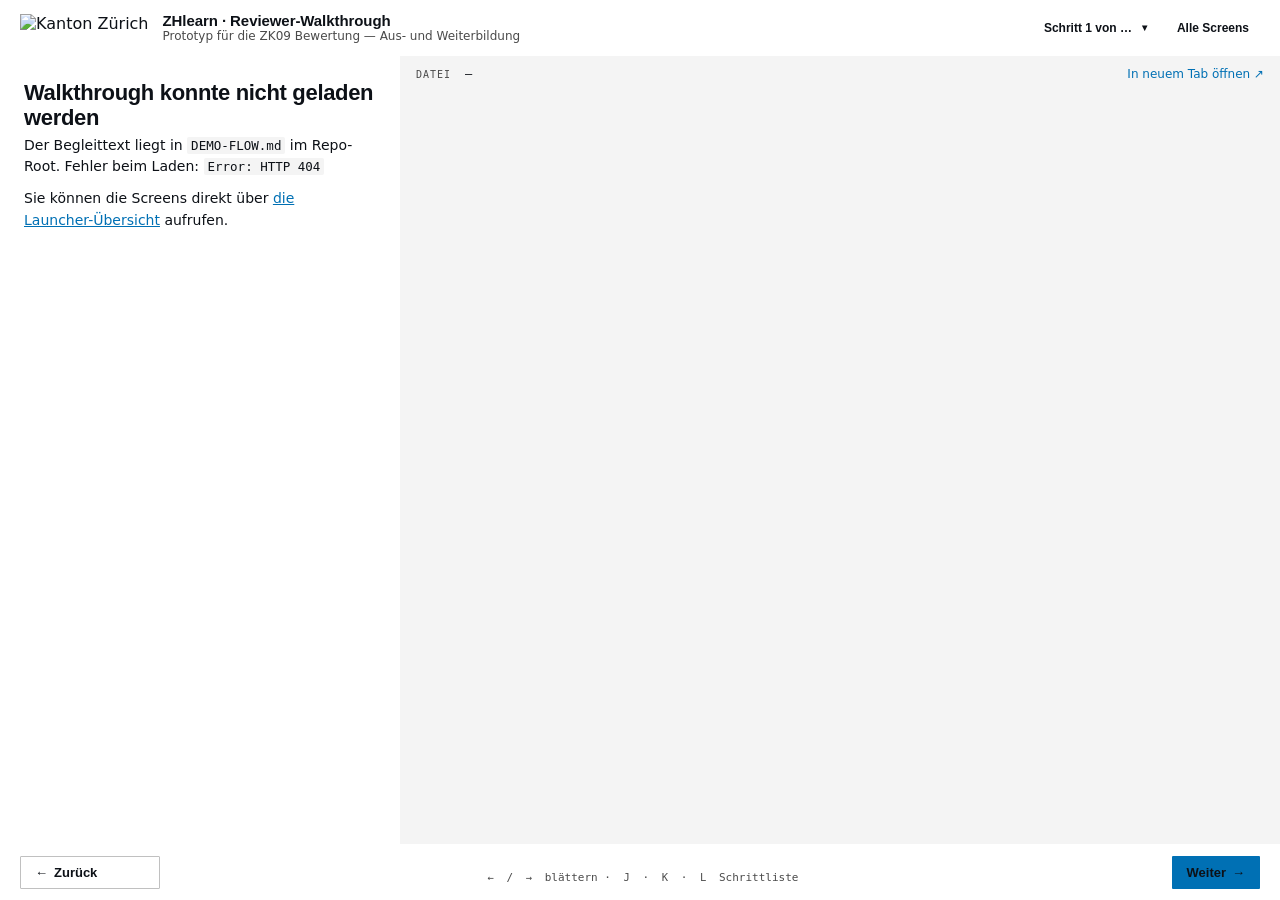
==== walkthrough/index.html @ b5f04a1e "feat: initial zhlearn preview + reviewer-walkthrough overlay Sibling-to the Digital4Health/ZHlearn c" ====
<!doctype html>
<html lang="de-CH">
<head>
  <meta charset="utf-8" />
  <meta name="viewport" content="width=1440" />
  <title>ZHlearn · Reviewer-Walkthrough</title>
  <link rel="icon" href="../build/favicon-48.png" />
  <link rel="stylesheet" href="../colors_and_type.css" />
  <link rel="stylesheet" href="./wizard.css" />
</head>
<body>
  <header class="wiz-header">
    <div class="wiz-header__brand">
      <img class="wiz-logo" src="../assets/logo-ktzh.svg" alt="Kanton Zürich" />
      <div class="wiz-brand-text">
        <span class="wiz-brand-title">ZHlearn · Reviewer-Walkthrough</span>
        <span class="wiz-brand-sub">Prototyp für die ZK09 Bewertung — Aus- und Weiterbildung</span>
      </div>
    </div>
    <div class="wiz-header__nav">
      <button id="wiz-step-list" class="wiz-btn wiz-btn--ghost" aria-haspopup="true" aria-expanded="false">
        <span class="wiz-step-counter">Schritt <strong id="wiz-step-now">1</strong> von <span id="wiz-step-total">…</span></span>
        <span class="wiz-chev">▾</span>
      </button>
      <a class="wiz-btn wiz-btn--ghost" href="../index.html" title="Zurück zur Übersicht aller Screens">Alle Screens</a>
    </div>
  </header>

  <main class="wiz-main">
    <aside class="wiz-narration" aria-label="Begleittext zum aktuellen Schritt">
      <div id="wiz-narration-body">
        <p class="wiz-loading">Lade DEMO-FLOW.md …</p>
      </div>
    </aside>

    <section class="wiz-stage" aria-label="Prototyp-Ansicht">
      <div class="wiz-stage__toolbar">
        <span class="wiz-file-label">
          <span class="wiz-file-label__prefix">Datei</span>
          <code id="wiz-file-name">—</code>
        </span>
        <div class="wiz-file-tabs" id="wiz-file-tabs" hidden></div>
        <a id="wiz-open-direct" class="wiz-link" href="#" target="_blank" rel="noopener">In neuem Tab öffnen ↗</a>
      </div>
      <iframe id="wiz-iframe" class="wiz-iframe" title="Prototyp-Screen" referrerpolicy="no-referrer-when-downgrade"></iframe>
      <div id="wiz-roadmap-panel" class="wiz-roadmap" hidden></div>
    </section>
  </main>

  <footer class="wiz-footer">
    <button id="wiz-prev" class="wiz-btn wiz-btn--secondary" aria-label="Vorheriger Schritt">
      <span aria-hidden="true">←</span> Zurück
    </button>
    <div class="wiz-footer__center">
      <span class="wiz-progress" aria-live="polite">
        <span id="wiz-progress-bar" class="wiz-progress__bar" style="--p:0%"></span>
      </span>
      <span class="wiz-shortcuts" title="Tastenkürzel">
        <kbd>←</kbd> / <kbd>→</kbd> blättern · <kbd>J</kbd> · <kbd>K</kbd> · <kbd>L</kbd> Schrittliste
      </span>
    </div>
    <button id="wiz-next" class="wiz-btn wiz-btn--primary" aria-label="Nächster Schritt">
      Weiter <span aria-hidden="true">→</span>
    </button>
  </footer>

  <div id="wiz-step-menu" class="wiz-menu" hidden role="menu" aria-label="Schrittauswahl"></div>

  <noscript>
    <p style="padding:24px;font-family:sans-serif">Dieser Walkthrough benötigt JavaScript. Sie können die Screens direkt über
      <a href="../index.html">die Launcher-Übersicht</a> öffnen.</p>
  </noscript>

  <script src="./wizard.js" defer></script>
</body>
</html>
---- walkthrough/wizard.css ----
/* ZHlearn Walkthrough — overlay chrome.
   Consumes ../colors_and_type.css tokens. No external deps.
   Visual posture per DESIGN.md §9: institutional, calm, sharp edges,
   two-weight Inter, flat surfaces, achromatic chrome with one accent. */

:root {
  --wiz-rail: 1px solid var(--color-black-15);
  --wiz-bg-app: var(--color-white);
  --wiz-bg-panel: var(--color-white);
  --wiz-bg-stage: var(--color-black-5, #f4f4f4);
  --wiz-text: var(--color-text, #0d1117);
  --wiz-text-soft: var(--color-text-soft, #4a4a4a);
  --wiz-accent: var(--color-blue, #0070b4);
  --wiz-accent-soft: var(--color-blue-soft, #d6e9f6);
  --wiz-focus: var(--color-focus, #00b1e5);
  --wiz-header-h: 56px;
  --wiz-footer-h: 56px;
  --wiz-narration-w: 400px;
}

* { box-sizing: border-box; }
html, body { height: 100%; margin: 0; }
body {
  font-family: var(--font-family-base, Inter, system-ui, sans-serif);
  background: var(--wiz-bg-app);
  color: var(--wiz-text);
  display: grid;
  grid-template-rows: var(--wiz-header-h) 1fr var(--wiz-footer-h);
  min-height: 100vh;
}

/* ---------- header ---------- */
.wiz-header {
  display: flex;
  align-items: center;
  justify-content: space-between;
  padding: 0 20px;
  border-bottom: var(--wiz-rail);
  background: var(--wiz-bg-panel);
  gap: 16px;
}
.wiz-header__brand { display: flex; align-items: center; gap: 14px; min-width: 0; }
.wiz-logo { height: 28px; width: auto; flex: 0 0 auto; }
.wiz-brand-text { display: flex; flex-direction: column; line-height: 1.15; min-width: 0; }
.wiz-brand-title {
  font-family: var(--font-family-black, Inter, sans-serif);
  font-weight: 900;
  font-size: 15px;
  letter-spacing: -0.005em;
}
.wiz-brand-sub {
  font-size: 12px;
  color: var(--wiz-text-soft);
  white-space: nowrap;
  overflow: hidden;
  text-overflow: ellipsis;
}
.wiz-header__nav { display: flex; align-items: center; gap: 8px; }

/* ---------- buttons ---------- */
.wiz-btn {
  font-family: var(--font-family-black, Inter, sans-serif);
  font-weight: 900;
  font-size: 13px;
  line-height: 1;
  padding: 9px 14px;
  border-radius: 1px;
  border: 1px solid transparent;
  cursor: pointer;
  text-decoration: none;
  display: inline-flex;
  align-items: center;
  gap: 6px;
  transition: background-color 100ms, color 100ms, border-color 100ms;
  -webkit-appearance: none;
}
.wiz-btn:focus-visible { outline: 2px solid var(--wiz-focus); outline-offset: 2px; }
.wiz-btn--primary { background: var(--wiz-accent); color: var(--color-white); }
.wiz-btn--primary:hover { background: var(--color-darkblue, #003e6e); }
.wiz-btn--primary[disabled] { background: var(--color-black-25, #c0c0c0); cursor: not-allowed; }
.wiz-btn--secondary {
  background: var(--color-white);
  color: var(--wiz-text);
  border-color: var(--color-black-25, #c0c0c0);
}
.wiz-btn--secondary:hover { border-color: var(--wiz-text); }
.wiz-btn--secondary[disabled] { color: var(--color-black-25, #c0c0c0); border-color: var(--color-black-15); cursor: not-allowed; }
.wiz-btn--ghost {
  background: transparent;
  color: var(--wiz-text);
  border-color: transparent;
  padding: 7px 10px;
  font-size: 12px;
}
.wiz-btn--ghost:hover { background: var(--color-black-5, #f4f4f4); }
.wiz-step-counter strong { font-family: var(--font-family-black, Inter, sans-serif); font-weight: 900; }
.wiz-chev { font-size: 10px; margin-left: 4px; }

/* ---------- main grid: narration | stage ---------- */
.wiz-main {
  display: grid;
  grid-template-columns: var(--wiz-narration-w) 1fr;
  min-height: 0;
}

/* ---------- narration ---------- */
.wiz-narration {
  border-right: var(--wiz-rail);
  background: var(--wiz-bg-panel);
  overflow-y: auto;
  padding: 24px 24px 32px;
  font-size: 14px;
  line-height: 1.55;
}
.wiz-narration h2 {
  margin: 0 0 4px;
  font-family: var(--font-family-black, Inter, sans-serif);
  font-weight: 900;
  font-size: 22px;
  letter-spacing: -0.015em;
  line-height: 1.15;
}
.wiz-narration .wiz-step-eyebrow {
  font-family: var(--font-family-mono, ui-monospace, monospace);
  font-size: 11px;
  text-transform: uppercase;
  letter-spacing: 0.12em;
  color: var(--wiz-text-soft);
  display: block;
  margin-bottom: 6px;
}
.wiz-narration .wiz-chips {
  display: flex;
  flex-wrap: wrap;
  gap: 6px;
  margin: 14px 0 18px;
}
.wiz-chip {
  display: inline-flex;
  align-items: center;
  font-size: 11px;
  font-family: var(--font-family-black, Inter, sans-serif);
  font-weight: 900;
  padding: 4px 9px;
  border: 1px solid var(--color-black-15);
  border-radius: 999px;
  background: var(--color-white);
  color: var(--wiz-text);
  text-transform: uppercase;
  letter-spacing: 0.04em;
}
.wiz-chip--accent { background: var(--wiz-accent-soft); border-color: var(--wiz-accent-soft); color: var(--color-darkblue, #003e6e); }
.wiz-chip--mono { font-family: var(--font-family-mono, ui-monospace, monospace); text-transform: none; letter-spacing: 0; }

.wiz-narration section { margin-top: 22px; }
.wiz-narration section h3 {
  font-family: var(--font-family-black, Inter, sans-serif);
  font-weight: 900;
  font-size: 12px;
  letter-spacing: 0.05em;
  text-transform: uppercase;
  margin: 0 0 8px;
  color: var(--wiz-text-soft);
}
.wiz-narration p { margin: 0 0 10px; }
.wiz-narration ul { padding-left: 18px; margin: 0; }
.wiz-narration li { margin: 0 0 6px; }
.wiz-narration code {
  font-family: var(--font-family-mono, ui-monospace, monospace);
  font-size: 12.5px;
  background: var(--color-black-5, #f4f4f4);
  padding: 1px 4px;
  border-radius: 2px;
}
.wiz-narration strong { font-family: var(--font-family-black, Inter, sans-serif); font-weight: 900; }
.wiz-narration a { color: var(--wiz-accent); }

.wiz-loading {
  font-style: italic;
  color: var(--wiz-text-soft);
}

/* ---------- stage ---------- */
.wiz-stage {
  display: grid;
  grid-template-rows: 36px 1fr;
  min-height: 0;
  background: var(--wiz-bg-stage);
}
.wiz-stage__toolbar {
  display: flex;
  align-items: center;
  justify-content: space-between;
  padding: 0 16px;
  border-bottom: var(--wiz-rail);
  background: var(--wiz-bg-panel);
  font-size: 12px;
  color: var(--wiz-text-soft);
  gap: 14px;
}
.wiz-file-label { display: inline-flex; align-items: center; gap: 8px; min-width: 0; }
.wiz-file-label__prefix {
  text-transform: uppercase;
  letter-spacing: 0.1em;
  font-size: 10px;
  color: var(--wiz-text-soft);
  font-family: var(--font-family-mono, ui-monospace, monospace);
}
.wiz-file-label code {
  font-family: var(--font-family-mono, ui-monospace, monospace);
  font-size: 12px;
  background: var(--color-black-5, #f4f4f4);
  padding: 2px 6px;
  border-radius: 2px;
  color: var(--wiz-text);
  white-space: nowrap;
  overflow: hidden;
  text-overflow: ellipsis;
}
.wiz-file-tabs { display: inline-flex; gap: 6px; margin-left: 4px; }
.wiz-file-tab {
  font-family: var(--font-family-mono, ui-monospace, monospace);
  font-size: 11px;
  padding: 3px 8px;
  border: 1px solid var(--color-black-15);
  border-radius: 2px;
  background: transparent;
  color: var(--wiz-text-soft);
  cursor: pointer;
}
.wiz-file-tab[aria-pressed="true"] {
  background: var(--wiz-accent);
  color: var(--color-white);
  border-color: var(--wiz-accent);
}
.wiz-link { color: var(--wiz-accent); font-size: 12px; text-decoration: none; white-space: nowrap; }
.wiz-link:hover { text-decoration: underline; }

.wiz-iframe {
  width: 100%;
  height: 100%;
  border: 0;
  display: block;
  background: var(--color-white);
}

/* ---------- roadmap panel (used when a step has no iframe) ---------- */
.wiz-roadmap {
  padding: 40px 56px;
  max-width: 920px;
  overflow-y: auto;
}
.wiz-roadmap h2 {
  font-family: var(--font-family-black, Inter, sans-serif);
  font-weight: 900;
  font-size: 28px;
  letter-spacing: -0.02em;
  margin: 0 0 16px;
}
.wiz-roadmap p, .wiz-roadmap li { font-size: 15px; line-height: 1.55; }
.wiz-roadmap section { margin-top: 28px; }
.wiz-roadmap h3 {
  font-family: var(--font-family-black, Inter, sans-serif);
  font-size: 12px;
  letter-spacing: 0.06em;
  text-transform: uppercase;
  margin: 0 0 10px;
  color: var(--wiz-text-soft);
}
.wiz-roadmap__placeholder {
  border: 1px solid var(--color-black-15);
  padding: 24px;
  background: var(--color-white);
  font-size: 13px;
  color: var(--wiz-text-soft);
}

/* ---------- footer ---------- */
.wiz-footer {
  display: grid;
  grid-template-columns: 140px 1fr 140px;
  align-items: center;
  padding: 0 20px;
  border-top: var(--wiz-rail);
  background: var(--wiz-bg-panel);
  gap: 12px;
}
.wiz-footer__center { display: flex; flex-direction: column; align-items: center; gap: 6px; }
.wiz-progress {
  display: block;
  width: min(420px, 60vw);
  height: 4px;
  background: var(--color-black-15);
  position: relative;
  border-radius: 1px;
  overflow: hidden;
}
.wiz-progress__bar {
  position: absolute;
  inset: 0;
  width: var(--p, 0%);
  background: var(--wiz-accent);
  transition: width 200ms ease-out;
}
.wiz-shortcuts {
  font-size: 11px;
  color: var(--wiz-text-soft);
  font-family: var(--font-family-mono, ui-monospace, monospace);
}
.wiz-shortcuts kbd {
  font-family: inherit;
  border: 1px solid var(--color-black-15);
  padding: 1px 5px;
  border-radius: 2px;
  background: var(--color-white);
  font-size: 10.5px;
  margin: 0 1px;
}
#wiz-next { justify-self: end; }

/* ---------- step menu ---------- */
.wiz-menu {
  position: fixed;
  top: calc(var(--wiz-header-h) + 4px);
  right: 20px;
  width: 360px;
  max-height: 70vh;
  background: var(--color-white);
  border: 1px solid var(--color-black-25, #c0c0c0);
  box-shadow: 0 4px 16px rgba(0,0,0,0.08);
  overflow-y: auto;
  z-index: 30;
  padding: 8px 0;
}
.wiz-menu__group {
  padding: 8px 14px 4px;
  font-family: var(--font-family-mono, ui-monospace, monospace);
  font-size: 10.5px;
  letter-spacing: 0.1em;
  text-transform: uppercase;
  color: var(--wiz-text-soft);
  border-top: 1px solid var(--color-black-15);
}
.wiz-menu__group:first-child { border-top: 0; }
.wiz-menu__item {
  display: flex;
  align-items: baseline;
  gap: 10px;
  padding: 7px 14px;
  border: none;
  background: transparent;
  font: inherit;
  width: 100%;
  text-align: left;
  cursor: pointer;
  color: var(--wiz-text);
}
.wiz-menu__item:hover { background: var(--color-black-5, #f4f4f4); }
.wiz-menu__item[aria-current="true"] {
  background: var(--wiz-accent-soft);
  font-family: var(--font-family-black, Inter, sans-serif);
  font-weight: 900;
}
.wiz-menu__num {
  font-family: var(--font-family-mono, ui-monospace, monospace);
  font-size: 11px;
  color: var(--wiz-text-soft);
  min-width: 22px;
}
.wiz-menu__title { font-size: 13px; }
.wiz-menu__file {
  font-family: var(--font-family-mono, ui-monospace, monospace);
  font-size: 10.5px;
  color: var(--wiz-text-soft);
  margin-left: auto;
}

/* ---------- responsive: stack on narrow widths ---------- */
@media (max-width: 1100px) {
  .wiz-main { grid-template-columns: 1fr; grid-template-rows: auto 1fr; }
  .wiz-narration { border-right: 0; border-bottom: var(--wiz-rail); max-height: 240px; }
  .wiz-footer { grid-template-columns: 1fr 1fr 1fr; }
  .wiz-shortcuts { display: none; }
}
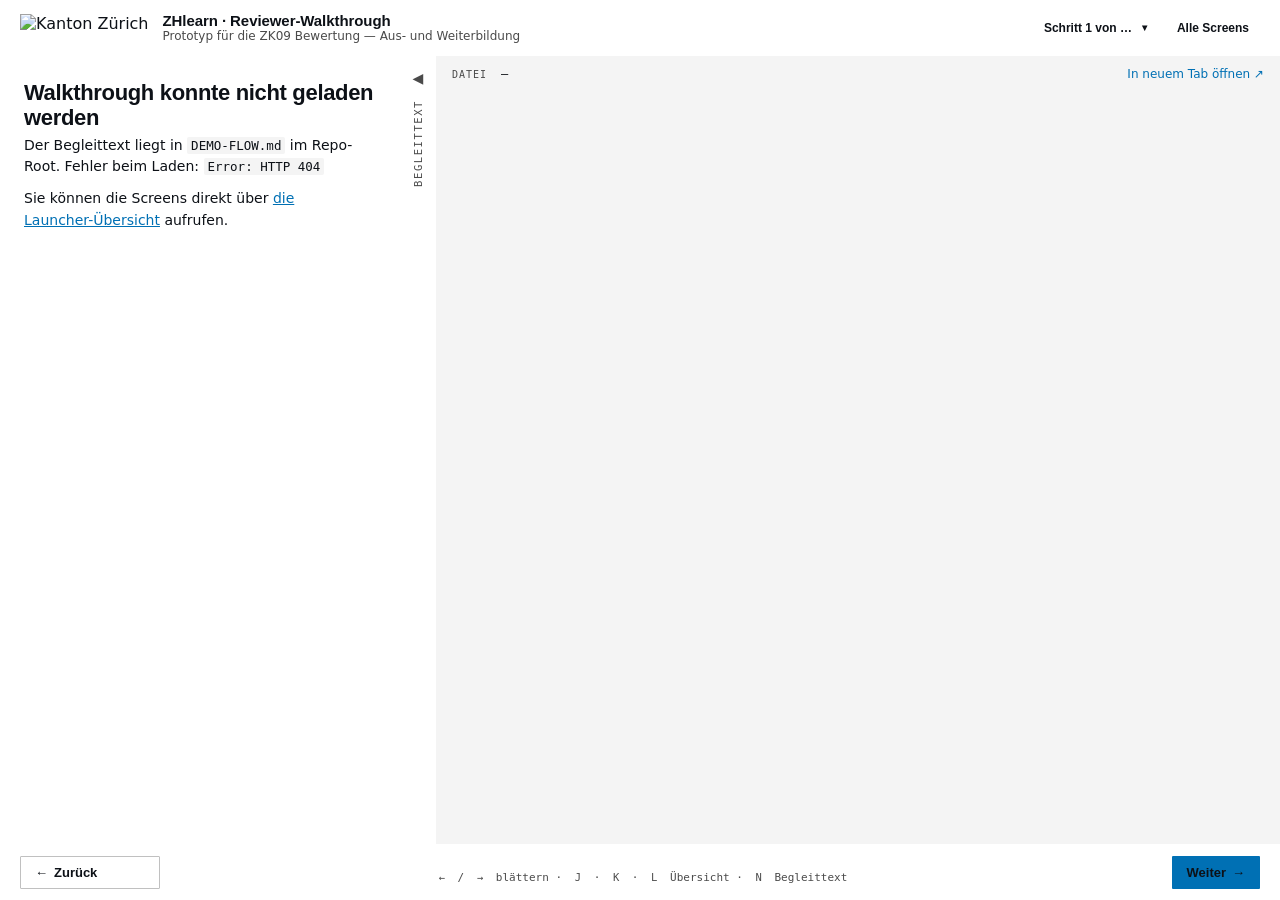
==== commit 83c2178e: "feat(walkthrough): foldable narration + dynamic journey groups - left narration column collapses to " ====
--- a/walkthrough/index.html
+++ b/walkthrough/index.html
@@ -27,10 +27,16 @@
   </header>
 
   <main class="wiz-main">
-    <aside class="wiz-narration" aria-label="Begleittext zum aktuellen Schritt">
-      <div id="wiz-narration-body">
-        <p class="wiz-loading">Lade DEMO-FLOW.md …</p>
+    <aside id="wiz-narration" class="wiz-narration" data-state="open" aria-label="Begleittext zum aktuellen Schritt">
+      <div class="wiz-narration__panel">
+        <div id="wiz-narration-body">
+          <p class="wiz-loading">Lade DEMO-FLOW.md …</p>
+        </div>
       </div>
+      <button id="wiz-narration-toggle" class="wiz-narration__toggle" type="button" aria-expanded="true" aria-label="Begleittext einklappen" aria-controls="wiz-narration-body">
+        <span class="wiz-narration__toggle-chev" aria-hidden="true">◀</span>
+        <span class="wiz-narration__toggle-label">Begleittext</span>
+      </button>
     </aside>
 
     <section class="wiz-stage" aria-label="Prototyp-Ansicht">
@@ -47,6 +53,8 @@
     </section>
   </main>
 
+  <div id="wiz-step-menu" class="wiz-menu" hidden role="menu" aria-label="Schrittauswahl"></div>
+
   <footer class="wiz-footer">
     <button id="wiz-prev" class="wiz-btn wiz-btn--secondary" aria-label="Vorheriger Schritt">
       <span aria-hidden="true">←</span> Zurück
@@ -56,15 +64,13 @@
         <span id="wiz-progress-bar" class="wiz-progress__bar" style="--p:0%"></span>
       </span>
       <span class="wiz-shortcuts" title="Tastenkürzel">
-        <kbd>←</kbd> / <kbd>→</kbd> blättern · <kbd>J</kbd> · <kbd>K</kbd> · <kbd>L</kbd> Schrittliste
+        <kbd>←</kbd> / <kbd>→</kbd> blättern · <kbd>J</kbd> · <kbd>K</kbd> · <kbd>L</kbd> Übersicht · <kbd>N</kbd> Begleittext
       </span>
     </div>
     <button id="wiz-next" class="wiz-btn wiz-btn--primary" aria-label="Nächster Schritt">
       Weiter <span aria-hidden="true">→</span>
     </button>
   </footer>
-
-  <div id="wiz-step-menu" class="wiz-menu" hidden role="menu" aria-label="Schrittauswahl"></div>
 
   <noscript>
     <p style="padding:24px;font-family:sans-serif">Dieser Walkthrough benötigt JavaScript. Sie können die Screens direkt über
--- a/walkthrough/wizard.css
+++ b/walkthrough/wizard.css
@@ -16,6 +16,7 @@
   --wiz-header-h: 56px;
   --wiz-footer-h: 56px;
   --wiz-narration-w: 400px;
+  --wiz-narration-rail-w: 36px;
 }
 
 * { box-sizing: border-box; }
@@ -99,19 +100,69 @@
 /* ---------- main grid: narration | stage ---------- */
 .wiz-main {
   display: grid;
-  grid-template-columns: var(--wiz-narration-w) 1fr;
+  grid-template-columns: auto 1fr;
   min-height: 0;
 }
 
-/* ---------- narration ---------- */
+/* ---------- narration (foldable left column) ---------- */
 .wiz-narration {
+  display: flex;
+  height: 100%;
   border-right: var(--wiz-rail);
   background: var(--wiz-bg-panel);
+  min-width: 0;
+}
+.wiz-narration__panel {
+  width: var(--wiz-narration-w);
   overflow-y: auto;
   padding: 24px 24px 32px;
   font-size: 14px;
   line-height: 1.55;
-}
+  transition: width 180ms ease-out, padding 180ms ease-out;
+}
+.wiz-narration[data-state="collapsed"] .wiz-narration__panel {
+  width: 0;
+  padding-left: 0;
+  padding-right: 0;
+  overflow: hidden;
+}
+.wiz-narration__toggle {
+  width: var(--wiz-narration-rail-w);
+  flex: 0 0 var(--wiz-narration-rail-w);
+  display: flex;
+  flex-direction: column;
+  align-items: center;
+  padding: 14px 0 16px;
+  gap: 14px;
+  background: var(--wiz-bg-stage);
+  border: 0;
+  border-left: var(--wiz-rail);
+  cursor: pointer;
+  font: inherit;
+  color: var(--wiz-text);
+}
+.wiz-narration__toggle:hover { background: var(--color-black-5, #f4f4f4); }
+.wiz-narration__toggle:focus-visible { outline: 2px solid var(--wiz-focus); outline-offset: -2px; }
+.wiz-narration[data-state="open"] .wiz-narration__toggle {
+  background: var(--wiz-bg-panel);
+  border-left: var(--wiz-rail);
+}
+.wiz-narration__toggle-chev {
+  font-size: 14px;
+  color: var(--wiz-text-soft);
+  transition: transform 180ms ease-out;
+}
+.wiz-narration[data-state="collapsed"] .wiz-narration__toggle-chev { transform: rotate(180deg); }
+.wiz-narration__toggle-label {
+  writing-mode: vertical-rl;
+  transform: rotate(180deg);
+  font-family: var(--font-family-mono, ui-monospace, monospace);
+  font-size: 10.5px;
+  letter-spacing: 0.15em;
+  text-transform: uppercase;
+  color: var(--wiz-text-soft);
+}
+
 .wiz-narration h2 {
   margin: 0 0 4px;
   font-family: var(--font-family-black, Inter, sans-serif);
@@ -318,7 +369,7 @@
 }
 #wiz-next { justify-self: end; }
 
-/* ---------- step menu ---------- */
+/* ---------- step menu dropdown (foldable journey groups) ---------- */
 .wiz-menu {
   position: fixed;
   top: calc(var(--wiz-header-h) + 4px);
@@ -330,34 +381,76 @@
   box-shadow: 0 4px 16px rgba(0,0,0,0.08);
   overflow-y: auto;
   z-index: 30;
-  padding: 8px 0;
-}
-.wiz-menu__group {
-  padding: 8px 14px 4px;
-  font-family: var(--font-family-mono, ui-monospace, monospace);
-  font-size: 10.5px;
-  letter-spacing: 0.1em;
-  text-transform: uppercase;
-  color: var(--wiz-text-soft);
-  border-top: 1px solid var(--color-black-15);
-}
+  padding: 4px 0;
+}
+
+.wiz-menu__group { border-top: var(--wiz-rail); }
 .wiz-menu__group:first-child { border-top: 0; }
-.wiz-menu__item {
-  display: flex;
-  align-items: baseline;
+.wiz-menu__group-header {
+  display: flex;
+  align-items: center;
   gap: 10px;
-  padding: 7px 14px;
-  border: none;
+  width: 100%;
+  padding: 10px 14px;
+  border: 0;
   background: transparent;
   font: inherit;
-  width: 100%;
   text-align: left;
   cursor: pointer;
   color: var(--wiz-text);
 }
+.wiz-menu__group-header:hover { background: var(--color-black-5, #f4f4f4); }
+.wiz-menu__group-header:focus-visible { outline: 2px solid var(--wiz-focus); outline-offset: -2px; }
+.wiz-menu__chev {
+  font-size: 10px;
+  color: var(--wiz-text-soft);
+  flex: 0 0 12px;
+  transition: transform 120ms ease-out;
+}
+.wiz-menu__group[data-state="open"] .wiz-menu__chev { transform: rotate(90deg); }
+.wiz-menu__group-label {
+  flex: 1;
+  font-family: var(--font-family-mono, ui-monospace, monospace);
+  font-size: 10.5px;
+  letter-spacing: 0.08em;
+  text-transform: uppercase;
+  color: var(--wiz-text-soft);
+  line-height: 1.3;
+}
+.wiz-menu__group-count {
+  font-family: var(--font-family-mono, ui-monospace, monospace);
+  font-size: 10.5px;
+  color: var(--wiz-text-soft);
+  background: var(--color-white);
+  border: 1px solid var(--color-black-15);
+  padding: 1px 6px;
+  border-radius: 2px;
+}
+
+.wiz-menu__items { display: none; padding-bottom: 4px; }
+.wiz-menu__group[data-state="open"] .wiz-menu__items { display: block; }
+
+.wiz-menu__item {
+  display: grid;
+  grid-template-columns: 24px 1fr;
+  align-items: baseline;
+  gap: 4px 8px;
+  width: 100%;
+  padding: 6px 14px 6px 32px;
+  border: 0;
+  border-left: 2px solid transparent;
+  background: transparent;
+  font: inherit;
+  font-size: 12.5px;
+  text-align: left;
+  cursor: pointer;
+  color: var(--wiz-text);
+}
 .wiz-menu__item:hover { background: var(--color-black-5, #f4f4f4); }
+.wiz-menu__item:focus-visible { outline: 2px solid var(--wiz-focus); outline-offset: -2px; }
 .wiz-menu__item[aria-current="true"] {
   background: var(--wiz-accent-soft);
+  border-left-color: var(--wiz-accent);
   font-family: var(--font-family-black, Inter, sans-serif);
   font-weight: 900;
 }
@@ -365,20 +458,40 @@
   font-family: var(--font-family-mono, ui-monospace, monospace);
   font-size: 11px;
   color: var(--wiz-text-soft);
-  min-width: 22px;
-}
-.wiz-menu__title { font-size: 13px; }
+}
+.wiz-menu__title { line-height: 1.3; }
 .wiz-menu__file {
-  font-family: var(--font-family-mono, ui-monospace, monospace);
-  font-size: 10.5px;
-  color: var(--wiz-text-soft);
-  margin-left: auto;
+  grid-column: 2;
+  font-family: var(--font-family-mono, ui-monospace, monospace);
+  font-size: 10px;
+  color: var(--wiz-text-soft);
+  white-space: nowrap;
+  overflow: hidden;
+  text-overflow: ellipsis;
 }
 
 /* ---------- responsive: stack on narrow widths ---------- */
 @media (max-width: 1100px) {
   .wiz-main { grid-template-columns: 1fr; grid-template-rows: auto 1fr; }
-  .wiz-narration { border-right: 0; border-bottom: var(--wiz-rail); max-height: 240px; }
+  .wiz-narration {
+    border-right: 0;
+    border-bottom: var(--wiz-rail);
+    flex-direction: column;
+  }
+  .wiz-narration__panel { width: 100%; max-height: 240px; }
+  .wiz-narration[data-state="collapsed"] .wiz-narration__panel { max-height: 0; }
+  .wiz-narration__toggle {
+    width: 100%;
+    flex-direction: row;
+    justify-content: center;
+    padding: 6px 0;
+    border-left: 0;
+    border-top: var(--wiz-rail);
+  }
+  .wiz-narration__toggle-chev { transform: rotate(-90deg); }
+  .wiz-narration[data-state="collapsed"] .wiz-narration__toggle-chev { transform: rotate(90deg); }
+  .wiz-narration__toggle-label { writing-mode: horizontal-tb; transform: none; }
   .wiz-footer { grid-template-columns: 1fr 1fr 1fr; }
   .wiz-shortcuts { display: none; }
-}
+  .wiz-menu { right: 8px; width: calc(100vw - 16px); max-width: 360px; }
+}
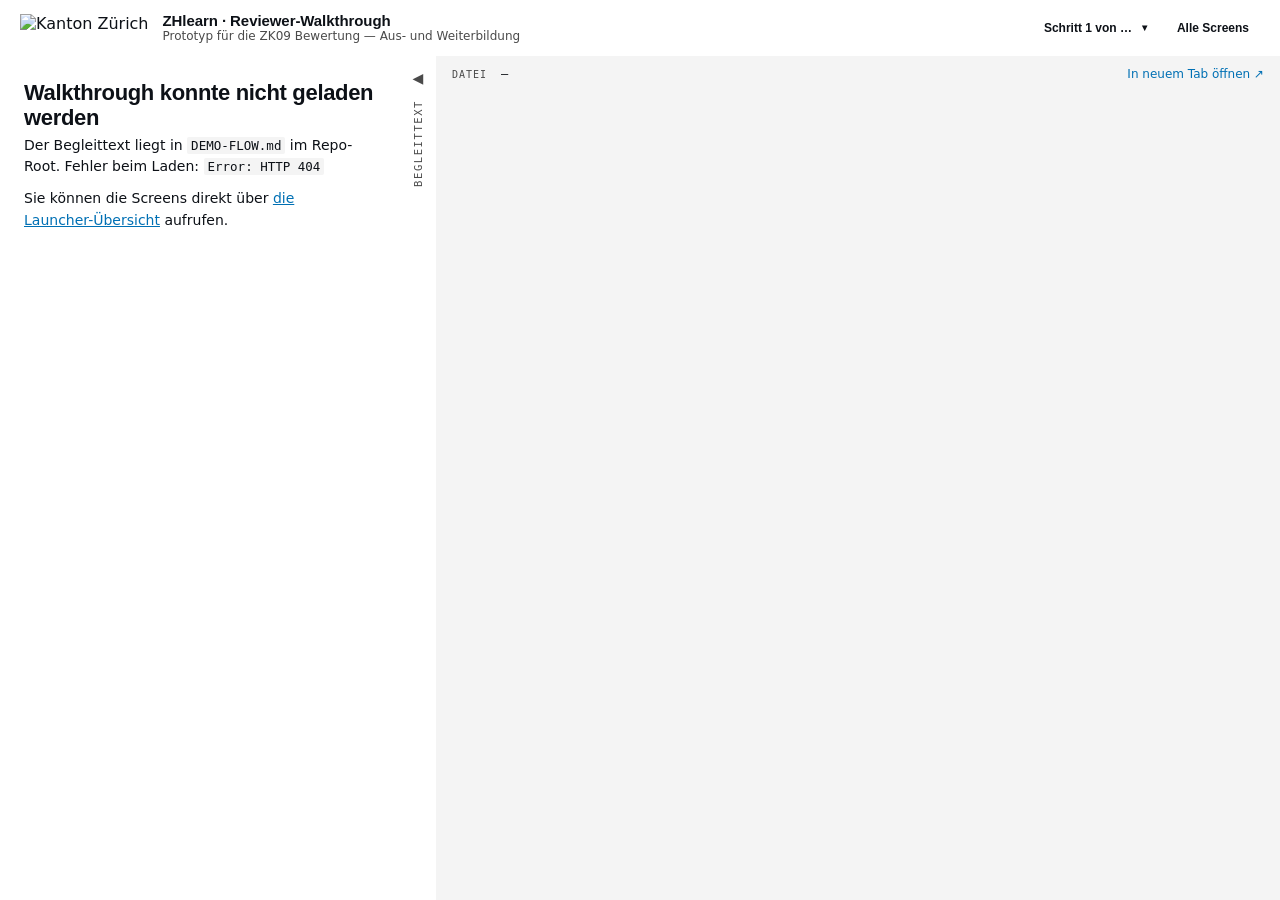
==== commit ff2abe6e: "feat(walkthrough): reorder steps per bid use cases + drop footer bar - Reorder: added WALKTHROUGH_ST" ====
--- a/walkthrough/index.html
+++ b/walkthrough/index.html
@@ -55,23 +55,6 @@
 
   <div id="wiz-step-menu" class="wiz-menu" hidden role="menu" aria-label="Schrittauswahl"></div>
 
-  <footer class="wiz-footer">
-    <button id="wiz-prev" class="wiz-btn wiz-btn--secondary" aria-label="Vorheriger Schritt">
-      <span aria-hidden="true">←</span> Zurück
-    </button>
-    <div class="wiz-footer__center">
-      <span class="wiz-progress" aria-live="polite">
-        <span id="wiz-progress-bar" class="wiz-progress__bar" style="--p:0%"></span>
-      </span>
-      <span class="wiz-shortcuts" title="Tastenkürzel">
-        <kbd>←</kbd> / <kbd>→</kbd> blättern · <kbd>J</kbd> · <kbd>K</kbd> · <kbd>L</kbd> Übersicht · <kbd>N</kbd> Begleittext
-      </span>
-    </div>
-    <button id="wiz-next" class="wiz-btn wiz-btn--primary" aria-label="Nächster Schritt">
-      Weiter <span aria-hidden="true">→</span>
-    </button>
-  </footer>
-
   <noscript>
     <p style="padding:24px;font-family:sans-serif">Dieser Walkthrough benötigt JavaScript. Sie können die Screens direkt über
       <a href="../index.html">die Launcher-Übersicht</a> öffnen.</p>
--- a/walkthrough/wizard.css
+++ b/walkthrough/wizard.css
@@ -14,7 +14,6 @@
   --wiz-accent-soft: var(--color-blue-soft, #d6e9f6);
   --wiz-focus: var(--color-focus, #00b1e5);
   --wiz-header-h: 56px;
-  --wiz-footer-h: 56px;
   --wiz-narration-w: 400px;
   --wiz-narration-rail-w: 36px;
 }
@@ -26,8 +25,9 @@
   background: var(--wiz-bg-app);
   color: var(--wiz-text);
   display: grid;
-  grid-template-rows: var(--wiz-header-h) 1fr var(--wiz-footer-h);
-  min-height: 100vh;
+  grid-template-rows: var(--wiz-header-h) 1fr;
+  height: 100vh;
+  overflow: hidden;
 }
 
 /* ---------- header ---------- */
@@ -111,16 +111,22 @@
   border-right: var(--wiz-rail);
   background: var(--wiz-bg-panel);
   min-width: 0;
+  min-height: 0;
+  overflow: hidden;
 }
 .wiz-narration__panel {
+  flex: 0 0 var(--wiz-narration-w);
   width: var(--wiz-narration-w);
+  height: 100%;
+  min-height: 0;
   overflow-y: auto;
   padding: 24px 24px 32px;
   font-size: 14px;
   line-height: 1.55;
-  transition: width 180ms ease-out, padding 180ms ease-out;
+  transition: flex-basis 180ms ease-out, width 180ms ease-out, padding 180ms ease-out;
 }
 .wiz-narration[data-state="collapsed"] .wiz-narration__panel {
+  flex-basis: 0;
   width: 0;
   padding-left: 0;
   padding-right: 0;
@@ -325,49 +331,6 @@
   font-size: 13px;
   color: var(--wiz-text-soft);
 }
-
-/* ---------- footer ---------- */
-.wiz-footer {
-  display: grid;
-  grid-template-columns: 140px 1fr 140px;
-  align-items: center;
-  padding: 0 20px;
-  border-top: var(--wiz-rail);
-  background: var(--wiz-bg-panel);
-  gap: 12px;
-}
-.wiz-footer__center { display: flex; flex-direction: column; align-items: center; gap: 6px; }
-.wiz-progress {
-  display: block;
-  width: min(420px, 60vw);
-  height: 4px;
-  background: var(--color-black-15);
-  position: relative;
-  border-radius: 1px;
-  overflow: hidden;
-}
-.wiz-progress__bar {
-  position: absolute;
-  inset: 0;
-  width: var(--p, 0%);
-  background: var(--wiz-accent);
-  transition: width 200ms ease-out;
-}
-.wiz-shortcuts {
-  font-size: 11px;
-  color: var(--wiz-text-soft);
-  font-family: var(--font-family-mono, ui-monospace, monospace);
-}
-.wiz-shortcuts kbd {
-  font-family: inherit;
-  border: 1px solid var(--color-black-15);
-  padding: 1px 5px;
-  border-radius: 2px;
-  background: var(--color-white);
-  font-size: 10.5px;
-  margin: 0 1px;
-}
-#wiz-next { justify-self: end; }
 
 /* ---------- step menu dropdown (foldable journey groups) ---------- */
 .wiz-menu {
@@ -429,6 +392,17 @@
 
 .wiz-menu__items { display: none; padding-bottom: 4px; }
 .wiz-menu__group[data-state="open"] .wiz-menu__items { display: block; }
+
+/* Empty groups (no walkthrough screens yet) — show the label with a
+   Roadmap badge so the structure stays visible against the bid doc. */
+.wiz-menu__group--empty .wiz-menu__group-header { cursor: default; opacity: 0.7; }
+.wiz-menu__group--empty .wiz-menu__group-header:hover { background: transparent; }
+.wiz-menu__group--empty .wiz-menu__chev { color: var(--color-black-25, #c0c0c0); }
+.wiz-menu__group--empty .wiz-menu__group-count {
+  background: var(--wiz-bg-stage);
+  color: var(--wiz-text-soft);
+  font-style: italic;
+}
 
 .wiz-menu__item {
   display: grid;
@@ -478,8 +452,8 @@
     border-bottom: var(--wiz-rail);
     flex-direction: column;
   }
-  .wiz-narration__panel { width: 100%; max-height: 240px; }
-  .wiz-narration[data-state="collapsed"] .wiz-narration__panel { max-height: 0; }
+  .wiz-narration__panel { flex: 0 0 auto; width: 100%; max-height: 240px; }
+  .wiz-narration[data-state="collapsed"] .wiz-narration__panel { max-height: 0; flex-basis: 0; }
   .wiz-narration__toggle {
     width: 100%;
     flex-direction: row;
@@ -491,7 +465,5 @@
   .wiz-narration__toggle-chev { transform: rotate(-90deg); }
   .wiz-narration[data-state="collapsed"] .wiz-narration__toggle-chev { transform: rotate(90deg); }
   .wiz-narration__toggle-label { writing-mode: horizontal-tb; transform: none; }
-  .wiz-footer { grid-template-columns: 1fr 1fr 1fr; }
-  .wiz-shortcuts { display: none; }
   .wiz-menu { right: 8px; width: calc(100vw - 16px); max-width: 360px; }
 }
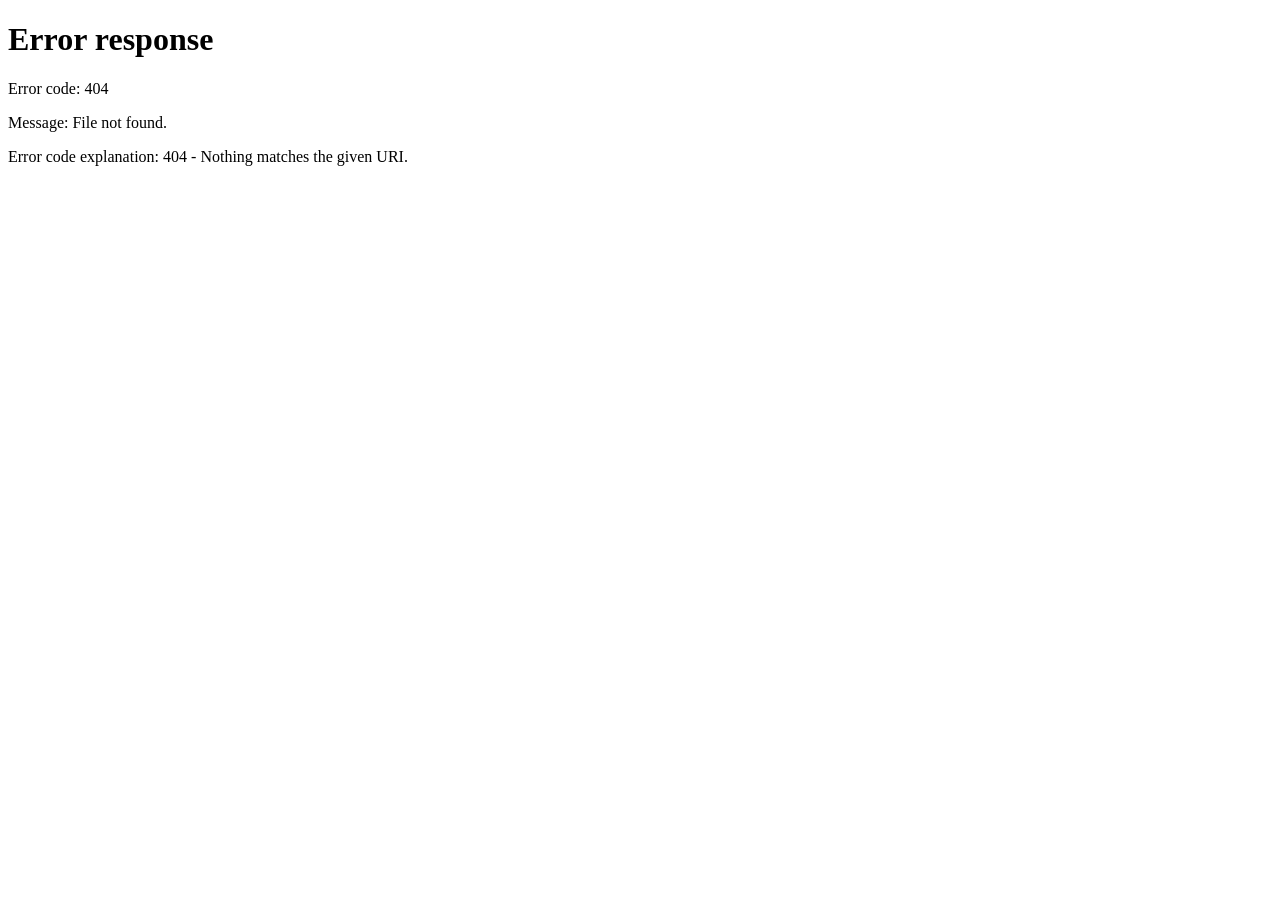
==== commit 7d2d819c: "feat(walkthrough): in-page overlay — inject wizard on every page Rewrites the reviewer-walkthrough f" ====
--- a/walkthrough/index.html
+++ b/walkthrough/index.html
@@ -2,64 +2,48 @@
 <html lang="de-CH">
 <head>
   <meta charset="utf-8" />
-  <meta name="viewport" content="width=1440" />
+  <meta name="viewport" content="width=device-width, initial-scale=1" />
   <title>ZHlearn · Reviewer-Walkthrough</title>
-  <link rel="icon" href="../build/favicon-48.png" />
-  <link rel="stylesheet" href="../colors_and_type.css" />
-  <link rel="stylesheet" href="./wizard.css" />
+  <link rel="icon" href="/build/favicon-48.png" />
+  <style>
+    html, body { margin: 0; height: 100%; background: #f4f4f4; }
+    body {
+      display: flex; align-items: center; justify-content: center;
+      font-family: 'Inter', system-ui, sans-serif; color: #4a4a4a;
+    }
+    .launcher { text-align: center; }
+    .launcher p { margin: 0; font-size: 13px; }
+    .launcher a { color: #0070b4; }
+  </style>
 </head>
 <body>
-  <header class="wiz-header">
-    <div class="wiz-header__brand">
-      <img class="wiz-logo" src="../assets/logo-ktzh.svg" alt="Kanton Zürich" />
-      <div class="wiz-brand-text">
-        <span class="wiz-brand-title">ZHlearn · Reviewer-Walkthrough</span>
-        <span class="wiz-brand-sub">Prototyp für die ZK09 Bewertung — Aus- und Weiterbildung</span>
-      </div>
-    </div>
-    <div class="wiz-header__nav">
-      <button id="wiz-step-list" class="wiz-btn wiz-btn--ghost" aria-haspopup="true" aria-expanded="false">
-        <span class="wiz-step-counter">Schritt <strong id="wiz-step-now">1</strong> von <span id="wiz-step-total">…</span></span>
-        <span class="wiz-chev">▾</span>
-      </button>
-      <a class="wiz-btn wiz-btn--ghost" href="../index.html" title="Zurück zur Übersicht aller Screens">Alle Screens</a>
-    </div>
-  </header>
-
-  <main class="wiz-main">
-    <aside id="wiz-narration" class="wiz-narration" data-state="open" aria-label="Begleittext zum aktuellen Schritt">
-      <div class="wiz-narration__panel">
-        <div id="wiz-narration-body">
-          <p class="wiz-loading">Lade DEMO-FLOW.md …</p>
-        </div>
-      </div>
-      <button id="wiz-narration-toggle" class="wiz-narration__toggle" type="button" aria-expanded="true" aria-label="Begleittext einklappen" aria-controls="wiz-narration-body">
-        <span class="wiz-narration__toggle-chev" aria-hidden="true">◀</span>
-        <span class="wiz-narration__toggle-label">Begleittext</span>
-      </button>
-    </aside>
-
-    <section class="wiz-stage" aria-label="Prototyp-Ansicht">
-      <div class="wiz-stage__toolbar">
-        <span class="wiz-file-label">
-          <span class="wiz-file-label__prefix">Datei</span>
-          <code id="wiz-file-name">—</code>
-        </span>
-        <div class="wiz-file-tabs" id="wiz-file-tabs" hidden></div>
-        <a id="wiz-open-direct" class="wiz-link" href="#" target="_blank" rel="noopener">In neuem Tab öffnen ↗</a>
-      </div>
-      <iframe id="wiz-iframe" class="wiz-iframe" title="Prototyp-Screen" referrerpolicy="no-referrer-when-downgrade"></iframe>
-      <div id="wiz-roadmap-panel" class="wiz-roadmap" hidden></div>
-    </section>
-  </main>
-
-  <div id="wiz-step-menu" class="wiz-menu" hidden role="menu" aria-label="Schrittauswahl"></div>
-
-  <noscript>
-    <p style="padding:24px;font-family:sans-serif">Dieser Walkthrough benötigt JavaScript. Sie können die Screens direkt über
-      <a href="../index.html">die Launcher-Übersicht</a> öffnen.</p>
-  </noscript>
-
-  <script src="./wizard.js" defer></script>
+  <div class="launcher">
+    <p>Wird zum Walkthrough weitergeleitet…</p>
+    <p style="margin-top:8px"><a href="/index.html">Übersicht</a></p>
+  </div>
+  <script>
+    (async () => {
+      // Existing reviewer links: /walkthrough/, /walkthrough/#step-N.
+      // Resolve to the actual upstream HTML page that hosts the step.
+      const hash = location.hash.match(/^#step-(\d+)$/);
+      if (!hash) { location.replace('/index.html'); return; }
+      const wantedId = hash[1];
+      try {
+        const md = await fetch('/DEMO-FLOW.md', { cache: 'no-cache' }).then(r => r.text());
+        const headingRe = /^### Step (\d+)(?:\s*·\s*)?(.*?)$/gm;
+        for (const m of md.matchAll(headingRe)) {
+          if (m[1] !== wantedId) continue;
+          const files = [...m[2].matchAll(/`([^`]+\.html)`/g)].map(x => x[1]);
+          if (files.length) { location.replace('/' + files[0]); return; }
+          // Roadmap step (no HTML file): land on overview, panel will
+          // surface the step when the reviewer opens it.
+          location.replace('/index.html'); return;
+        }
+        location.replace('/index.html');
+      } catch {
+        location.replace('/index.html');
+      }
+    })();
+  </script>
 </body>
 </html>
